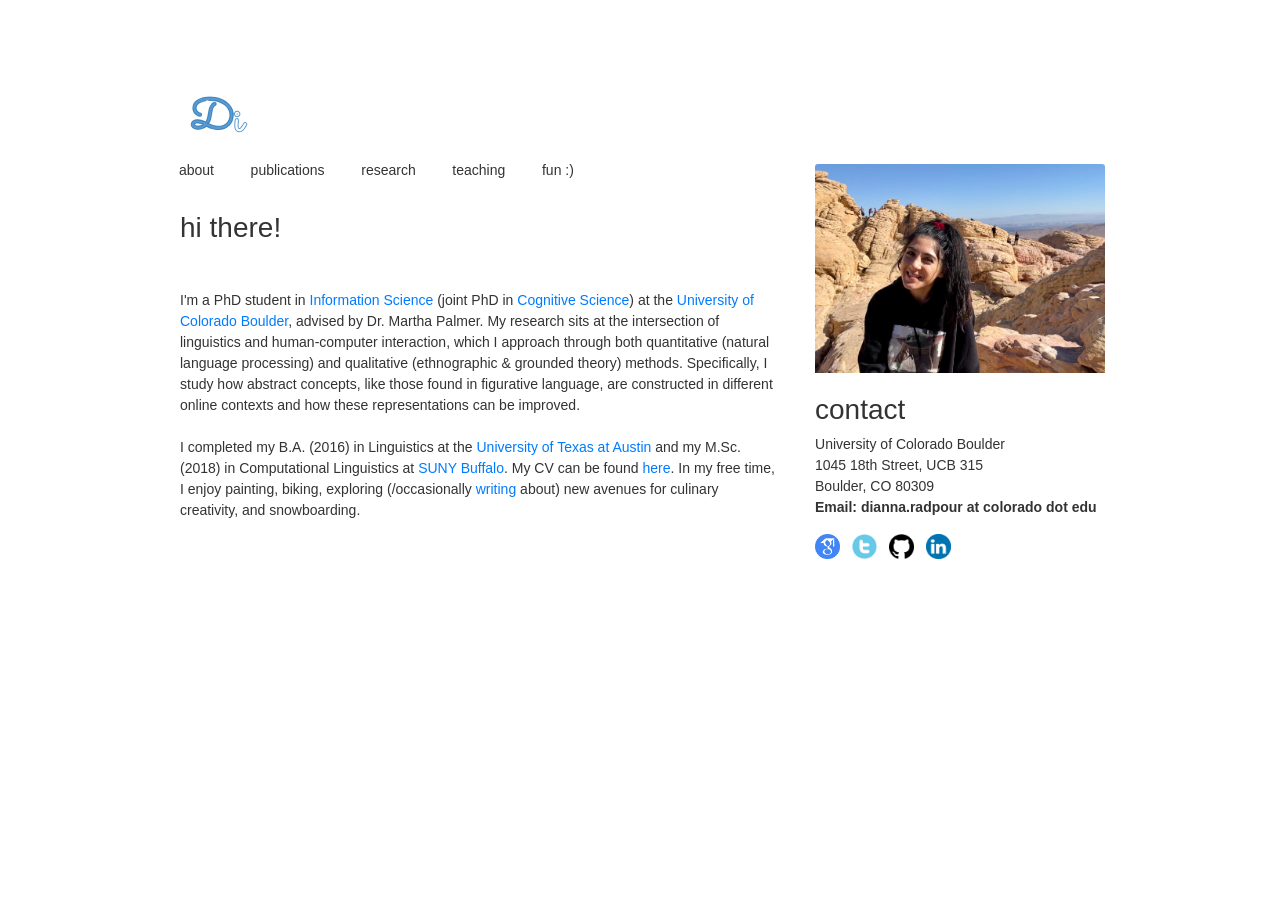
==== index.html @ 3520ae47 "Update index.html" ====
<!DOCTYPE html>
<head>
  <meta http-equiv="Content-Type" content="text/html; charset=UTF-8" />
   <meta name="viewport" content="width=device-width, initial-scale=1, shrink-to-fit=no">
  <title>dianna radpour &#x263C;</title>
    <link rel="stylesheet" href="https://maxcdn.bootstrapcdn.com/bootstrap/4.0.0/css/bootstrap.min.css" integrity="sha384-Gn5384xqQ1aoWXA+058RXPxPg6fy4IWvTNh0E263XmFcJlSAwiGgFAW/dAiS6JXm" crossorigin="anonymous">


<link href="defaultstyles.css" rel="stylesheet" media="screen" />
<link rel="apple-touch-icon" sizes="57x57" href="/fav-icon.ico/apple-icon-57x57.png">
<link rel="apple-touch-icon" sizes="60x60" href="/fav-icon.ico/apple-icon-60x60.png">
<link rel="apple-touch-icon" sizes="72x72" href="/fav-icon.ico/apple-icon-72x72.png">
<link rel="apple-touch-icon" sizes="76x76" href="/fav-icon.ico/apple-icon-76x76.png">
<link rel="apple-touch-icon" sizes="114x114" href="/fav-icon/apple-icon-114x114.png">
<link rel="apple-touch-icon" sizes="120x120" href="/fav-icon.ico/apple-icon-120x120.png">
<link rel="apple-touch-icon" sizes="144x144" href="/fav-icon.ico/apple-icon-144x144.png">
<link rel="apple-touch-icon" sizes="152x152" href="/fav-icon.ico/apple-icon-152x152.png">
<link rel="apple-touch-icon" sizes="180x180" href="/fav-icon.ico/apple-icon-180x180.png">
<link rel="icon" type="image/png" sizes="192x192"  href="/fav-icon/android-icon-192x192.png">
<link rel="icon" type="image/png" sizes="32x32" href="/fav-icon.ico/favicon-32x32.png">
<link rel="icon" type="image/png" sizes="96x96" href="/fav-icon.ico/favicon-96x96.png">
<link rel="icon" type="image/png" sizes="16x16" href="/fav-icon.ico/favicon-16x16.png">
<link rel="manifest" href="/fav-icon.ico/manifest.json">
<meta name="msapplication-TileColor" content="#ffffff">
<meta name="msapplication-TileImage" content="/fav-icon.ico/ms-icon-144x144.png">
<meta name="theme-color" content="#ffffff">

<style>
@import url(http://fonts.googleapis.com/css?family=Sacramento);


  #test {
    position: relative;
    display: inline-block;
  height: 50px;
  }
  #test p {
    width: 100%;
    font-family: "cursive";
    font-size: 30px;
    text-align: center;
    color: #faede8;
    margin-top: -40px;
    -webkit-animation: fadeInLeft 5s; /* Safari, Chrome and Opera > 12.1 */
    -moz-animation: fadeInLeft 5s; /* Firefox < 16 */
    -ms-animation: fadeInLeft 5s; /*
  Internet Explorer */
    -o-animation: fadeInLeft 5s; /* Opera < 12.1 */
    animation: fadeInLeft 3s;
  }
  #test canvas {
    margin: 0 auto;
    text-align: center;
    font-family: "cursive";
    font-family:'Sacramento'

  }
  @keyframes fadeInLeft {
    0% {
      opacity: 0;
      -webkit-transform: translateX(-15px);
    }
    100% {
      opacity: 1;
      -webkit-transform: translateX(0);
    }
  } /* Firefox < 16 */
  @-moz-keyframes fadeInLeft {
    0% {
      opacity: 0;
      -webkit-transform: translateX(-15px);
    }
    100% {
      opacity: 1;
      -webkit-transform: translateX(0);
    }
  } /* Safari, Chrome and Opera > 12.1 */
  @-webkit-keyframes fadeInLeft {
    0% {
      opacity: 0;
      -webkit-transform: translateX(-15px);
    }
    100% {
      opacity: 1;
      -webkit-transform: translateX(0);
    }
  } /* Internet Explorer */
  @-ms-keyframes fadeInLeft {
    0% {
      opacity: 0;
      -webkit-transform: translateX(-15px);
    }
    100% {
      opacity: 1;
      -webkit-transform: translateX(0);
    }
  } /* Opera < 12.1 */
  @-o-keyframes fadeInLeft {
    0% {
      opacity: 0;
      -webkit-transform: translateX(-15px);
    }
    100% {
      opacity: 1;
      -webkit-transform: translateX(0);
    }
  }
  /* .side-contact{
    position: absolute;
    right: -11px;
    top: -150px;
    max-width: 300px;
    z-index: 5;
  }
  #page{
    overflow: visible;
    position: relative;
  } */

  body{
    background-image:url('background.jpg')
  }
  #wrapper{
    background: #fff;
    display: flex;
    border: none;
    box-shadow: none;
  }

  .main-content{
        max-width:100%;
        display: block;
        flex:auto;
        padding: 0px 20px;
  }

  .card{
    padding-top:125px;
  }
  </style>
</head>

<body>
  

<div id="container" class="pt-xs-0 pt-lg-4">
    <div id="wrapper">
      <div>
        <div id="banner-home">
      <div class="row">
        <div class="col-9  intro-header">

                    <div id="test" class="fancy_title">
                        <canvas width="400" height="100"></canvas>
                      </div>

        </div>
      <div class="col-3 align-self-center my-auto">
         <span class="menu-toggle text-center pt-2 text-white d-block d-md-none" data-toggle="collapse" data-target="#navbarNav">Menu</span>
      </div>
    </div>
    
      </div>
<div class="container-fluid">
    <div class="row">
   <div id="navbarNav" class="collapse navbar-collapse">
          <nav class="cl-effect-1 navbar-expand navbar-expand-md">
      <a href="#">about</a>
      <a href="https://scholar.google.com/citations?user=dl_KyMIAAAAJ">publications</a>
            <a href="./research2.html">research</a>
      
             <a href="./resources.html">teaching</a>
             <a href="./miscellaneous.html">fun :) </a>
     </nav>
   </div>
    </div>
 </div>
<div id="page">
    <div class="container-fluid"> 
        <div class="row">
          <div class="col-sm-8 mb-2 main-content">
        
      <h3 class="mb-4">hi there!</h3>
      <p>
          <br /> 
        I'm a PhD student in <a href="https://www.colorado.edu/cmci/infoscience">Information Science</a> (joint PhD in <a href="https://www.colorado.edu/ics/">Cognitive Science</a>) at the <a href ="https://www.colorado.edu/">University of Colorado Boulder</a>, advised by Dr. Martha Palmer. My research sits at the intersection of linguistics and human-computer interaction, which I approach through both quantitative (natural language processing) and qualitative (ethnographic & grounded theory) methods. Specifically, I study how abstract concepts, like those found in figurative language, are constructed in different online contexts and how these representations can be improved.  
     <br />
        <br /> 
        I completed my B.A. (2016) in Linguistics at the <a href ="https://liberalarts.utexas.edu/linguistics/">University of Texas at Austin</a>  and my M.Sc. (2018) in Computational Linguistics at <a href="http://www.buffalo.edu/">SUNY Buffalo</a>. My CV can be found <a href="DRadpourCV.pdf">here</a>.  In my free time, I enjoy painting, biking, exploring (/occasionally <a href ="https://www.byfood.com/blog/tokyo/wonders-of-wagashi-japanese-sweet-making-experience">writing</a> about) new avenues for culinary creativity, and snowboarding.
            </p><br/> 
        
        <p>
        
      </p><br/>
<!--     <p>
      In my free time, I enjoy painting, biking, exploring (/occasionally <a href ="https://www.byfood.com/blog/tokyo/wonders-of-wagashi-japanese-sweet-making-experience">writing</a> about) new avenues for culinary creativity, and snowboarding. </p> -->
    </div>

                <!--
<iframe src="./contact.html" scrolling="no" height="480px" width="300px" frameborder="0"></iframe>
                <script>
                    $("#sidebar").load("./contact.html");
                </script>-->
            </div>
        </div>
  </div>

  </div>
  <div class="col-sm-4 mb-2 side-contact">
    <div class="card w-100" style="border:none">
      <img class="card-img-top" src="/images/canyon.jpeg" alt="^_^" title="photo" id="photo">
      
      <div class="card-body px-0" style="border:none">
      <h3 class="mb-2">contact</h3>
       <p>University of Colorado Boulder<br>
       1045 18th Street, UCB 315<br>
       Boulder, CO 80309<br>
       <strong>Email:</strnog> dianna.radpour at colorado dot edu<br>
       </p> 
        
          <div class="d-flex flex-row">
       <a class="pr-1" href="https://scholar.google.com/citations?user=dl_KyMIAAAAJ"><img src="images/icon_google.png" width="25"/></a>&nbsp;
                               <a class="px-1" href="https://twitter.com/diannasmusings"><img src="images/icon_twitter.png" width="25"/></a>&nbsp;
<!--            <a href="https://www.instagram.com/howdydianna/"><img src="images/icon_instagram.png" width="25"/></a>&nbsp;</td> -->
                 <a class="px-1" href="https://github.com/dradpour"><img src="images/icon_github.png" width="25"/></a>&nbsp;
              <a class="pl-1" href="https://www.linkedin.com/in/diannaradpour/"><img src="images/icon_linkedin.png" width="25"/></a>&nbsp;
        </div>
      </div>
    </div>
    </div>
    
   </div>
</div>
  
  
<script src="https://code.jquery.com/jquery-3.2.1.slim.min.js" integrity="sha384-KJ3o2DKtIkvYIK3UENzmM7KCkRr/rE9/Qpg6aAZGJwFDMVNA/GpGFF93hXpG5KkN" crossorigin="anonymous"></script>
<script src="https://cdnjs.cloudflare.com/ajax/libs/popper.js/1.12.9/umd/popper.min.js" integrity="sha384-ApNbgh9B+Y1QKtv3Rn7W3mgPxhU9K/ScQsAP7hUibX39j7fakFPskvXusvfa0b4Q" crossorigin="anonymous"></script>
<script src="https://maxcdn.bootstrapcdn.com/bootstrap/4.0.0/js/bootstrap.min.js" integrity="sha384-JZR6Spejh4U02d8jOt6vLEHfe/JQGiRRSQQxSfFWpi1MquVdAyjUar5+76PVCmYl" crossorigin="anonymous"></script>
<script>
    // WebFontConfig = {
    //   google: { families: ["Loved+by+the+King::latin"] },
    // };
    // (function () {
    //   var wf = document.createElement("script");
    //   wf.src =
    //     ("https:" == document.location.protocol ? "https" : "http") +
    //     "://ajax.googleapis.com/ajax/libs/webfont/1/webfont.js";
    //   wf.type = "text/javascript";
    //   wf.async = "true";
    //   var s = document.getElementsByTagName("script")[0];
    //   s.parentNode.insertBefore(wf, s);
    // })();

    //$(".fancy_title p").lettering();

    // get 2D context
    var ctx = document.querySelector("canvas").getContext("2d"),
      // dash-length for off-range
      dashLen = 220,
      // we'll update this, initialize
      dashOffset = dashLen,
      // some arbitrary speed
      speed = 7.5,
      // the text we will draw
      txt = "Dianna Radpour",
      // start position for x and iterator
      x = 30,
      i = 0;

    // Comic Sans?? Let's make it useful for something ;) w/ fallbacks
    ctx.font =  "normal" + " " + "normal" + " " + "bold" + " " + "42px" + " " + "Sacramento";

    // thickness of the line
    ctx.lineWidth = 1;

    // to avoid spikes we can join each line with a round joint
    ctx.lineJoin = "round";

    // increase realism letting background (f.ex. paper) show through
    ctx.globalAlpha = 2 / 3;

    // some color, lets use a black pencil
    ctx.strokeStyle = ctx.fillStyle = "#0b68b5";

    (function loop() {
      // clear canvas for each frame
      ctx.clearRect(x, 0, 60, 150);

      // calculate and set current line-dash for this char
      ctx.setLineDash([dashLen - dashOffset, dashOffset - speed]);

      // reduce length of off-dash
      dashOffset -= speed;

      // draw char to canvas with current dash-length
      ctx.strokeText(txt[i], x, 90);

      // char done? no, the loop
      if (dashOffset > 0) requestAnimationFrame(loop);
      else {
        // ok, outline done, lets fill its interior before next
        ctx.fillText(txt[i], x, 90);

        // reset line-dash length
        dashOffset = dashLen;

        // get x position to next char by measuring what we have drawn
        // notice we offset it a little by random to increase realism
        x += ctx.measureText(txt[i++]).width + ctx.lineWidth * Math.random();

        // lets use an absolute transform to randomize y-position a little
        ctx.setTransform(1, 0, 0, 1, 0, 3 * Math.random());

        // and just cause we can, rotate it a little too to make it even
        // more realistic
        ctx.rotate(Math.random() * 0.005);

        // if we still have chars left, loop animation again for this char
        if (i < txt.length) requestAnimationFrame(loop);
      }
    })(); // just to self-invoke the loop
  </script>
  </body>
</html>
---- defaultstyles.css ----
@charset "utf-8";
/* CSS Document */

*:focus,
*:active {
   outline: none
}

a {
  color: #007bff;	
}


a:hover {
	color:#005fc4;	
	text-decoration: none!important;
}
a.current:link, a.current:visited {
	color:#111;
	font-weight:bold;
}
img { border:none; }
body {
	margin:0;
	padding:0;
	background-color:#FFFFFF;
	color:#333;
	font-family: "Century Gothic", CenturyGothic, Geneva, AppleGothic, sans-serif;
/* 	font-family:"Lucida Sans Unicode", "Lucida Grande", Arial, Helvetica, sans-serif; */
}

#container {
	width:960px;
	max-width:100%;
	margin:10px auto auto;
	font-size:14px;
}
#ucb {
}
#wrapper {
 box-shadow: 0 0 5px #222;
 -webkit-box-shadow: 0 0 5px #222;
 -moz-box-shadow: 0 0 5px #222;
 -moz-border-radius:10px;
	-webkit-border-radius:10px;
	margin:5px 0;
	width:100%;

}	
#banner {
        position: relative;
        z-index:1;
	color:#FFF;
	padding:15px;
	
	-moz-border-radius-topleft:10px;
	-webkit-border-top-left-radius:10px;
	-moz-border-radius-topright:10px;
	-webkit-border-top-right-radius:10px;
        margin:0;
	border-bottom:3px solid #297c4e;
}
h1 {
	margin:0;
	padding: 0;
	font-size:30px;
        line-height: 1;
}
#banner p {
	margin:0;
	text-transform: uppercase;
	font-size:14px;
}
#nav {
	background-color:#EEE;
	border-bottom:1px solid #DDD;
	
	
}
#nav ul {
	list-style:none;
	margin:0;
	padding:0 7px;
	height:32px;
	
}
#nav ul li {
	display:inline;
	float:left;
}
#nav a:link, #nav a:visited {
	display:block;
	float:left;
	line-height:32px;
	padding:0 8px;
	font-size:16px;
}
#page {
	background-color:#FFF;
	overflow:auto;
	padding:15px 0;
	/*
	-moz-border-radius-bottomleft:10px;
	-webkit-border-bottom-left-radius:10px;
	-moz-border-radius-bottomright:10px;
	-webkit-border-bottom-right-radius:10px;
	*/
}
#sidebar {
	min-width:250px;
    min-height:320px;
	margin:0 15px;
	float:right;
	line-height:140%;
	background-color:#EEE;
	border: 1px solid #E5E5E5;
}

#sidebar h3, #sidebar p {
	padding:0 10px;
}
#content {
	margin:0 15px;
	
	line-height:normal;
}
#footer {
	padding:15px;	
	overflow:auto;
	color:#FFF;
	font-size:90%;
	text-align:right;
}
#footer img {
	
	:left; 
	margin-right:15px;
}

h2 {
	margin-top:0;
	color:#008000;
	font-weight:normal;
	font-size:200%;
}

.right {
	float:right;
	margin: 0 0 15px 15px;
}
.left {
	float:left;
	margin:0 15px 15px 0;
}

#contentbar {
	width:210px;
	margin-top: 0;
	margin-right: 15px;
	margin-bottom: 0;
	margin-left: 0px;	
	float:left;
	line-height:140%;
	background-color:#EEE;
	border: 1px solid #E5E5E5;
}

#contentbar h3, #contentbar p {
	padding:0 10px;
}
h1 {
	 -moz-border-radius-topleft:10px;
	-webkit-border-top-left-radius:10px;
	-moz-border-radius-topright:10px;
	-webkit-border-top-right-radius:10px;
		
}
#page {
	
	-moz-border-radius-bottomleft:10px;
	-webkit-border-bottom-left-radius:10px;
	-moz-border-radius-bottomright:10px;
	-webkit-border-bottom-right-radius:10px;

}
#banner {
	background-color:#2E8B57;}

#fac_photo {margin-left:auto; margin-right:auto; display:block; padding:10px;}

#banner p {padding-left:1em}
/* uncomment the specific line to hide the content div on specific pages */
/* .contentbar1 {display:none}  */
 .contentbar2 {display:none}  
/* .contentbar3 {display:none}  */
/* .contentbar4 {display:none}  */
/* .contentbar5 {display:none}  */



.label-dataset {
  background-color: #9b59b6;
}
.label-dataset[href]:hover,
.label-dataset[href]:focus {
  background-color: #8e44ad;
}

.label-video {
    background-color: #ffcccc;
}

.label-best {
    background-color: #99004d;
}		

.label-short {
    background-color: #d27979;
}

.label-long {
    background-color: #26004d;
}
 .menu-toggle {
   transition: all 0.3s ease;
   font-weight: bold;
   cursor: pointer;
}

.menu-toggle:hover,
.menu-toggle:active {
   color: #f5f5f5;
}

li {
    font-size:16px;
    display:block;
    float:left;
    line-height:32px;
    padding:0 8px;
}

.navbar-toggler {
	position:relative;
	z-index: 10!important;
}

navbar-toggler {
  padding: 0.25rem 0.75rem;
  font-size: 1.25rem;
  line-height: 1;
  background-color: #fff;
  border: 1px solid #000;
  border-radius: 0.25rem;
}


nav a {
	position: relative;
	display: inline-block;
	margin: 15px 0 15px 5px;
	outline: none;
	text-decoration: none;
	font-weight: 400;
	color: inherit;
}

nav a:hover,
nav a:focus {
	outline: none;
}

/* Effect 1: Brackets */
.cl-effect-1 a::before,
.cl-effect-1 a::after {
	display: inline-block;
	opacity: 0;
	-webkit-transition: -webkit-transform 0.3s, opacity 0.2s;
	-moz-transition: -moz-transform 0.3s, opacity 0.2s;
	transition: transform 0.3s, opacity 0.2s;
}

.cl-effect-1 a::before {
	margin-right: 10px;
	content: '[';
	-webkit-transform: translateX(20px);
	-moz-transform: translateX(20px);
	transform: translateX(20px);
}

.cl-effect-1 a::after {
	margin-left: 10px;
	content: ']';
	-webkit-transform: translateX(-20px);
	-moz-transform: translateX(-20px);
	transform: translateX(-20px);
}

.cl-effect-1 a:hover::before,
.cl-effect-1 a:hover::after,
.cl-effect-1 a:focus::before,
.cl-effect-1 a:focus::after {
	opacity: 1;
	-webkit-transform: translateX(0px);
	-moz-transform: translateX(0px);
	transform: translateX(0px);
}


@media(min-width:767px) {
    .collapse.navbar-collapse { display: block;}
}


@media(max-width:767px) {

	#container {
	   width: 100%;
           margin-top:0;
	}
	
	nav a {
	  display: block!important;
	  margin: 15px auto;
     }

     #wrapper {
       margin-top:0
       border-radius:0;
     }

    #banner { border-radius 0}
}

navbar-expand-md{
    -webkit-box-orient: horizontal;
    -webkit-box-direction: normal;
    -ms-flex-flow: row nowrap;
    flex-flow: row nowrap;
    -webkit-box-pack: start;
    -ms-flex-pack: start;
    justify-content: flex-start;
  }
  .navbar-expand-md .navbar-nav {
    -webkit-box-orient: horizontal;
    -webkit-box-direction: normal;
    -ms-flex-direction: row;
    flex-direction: row;
  }
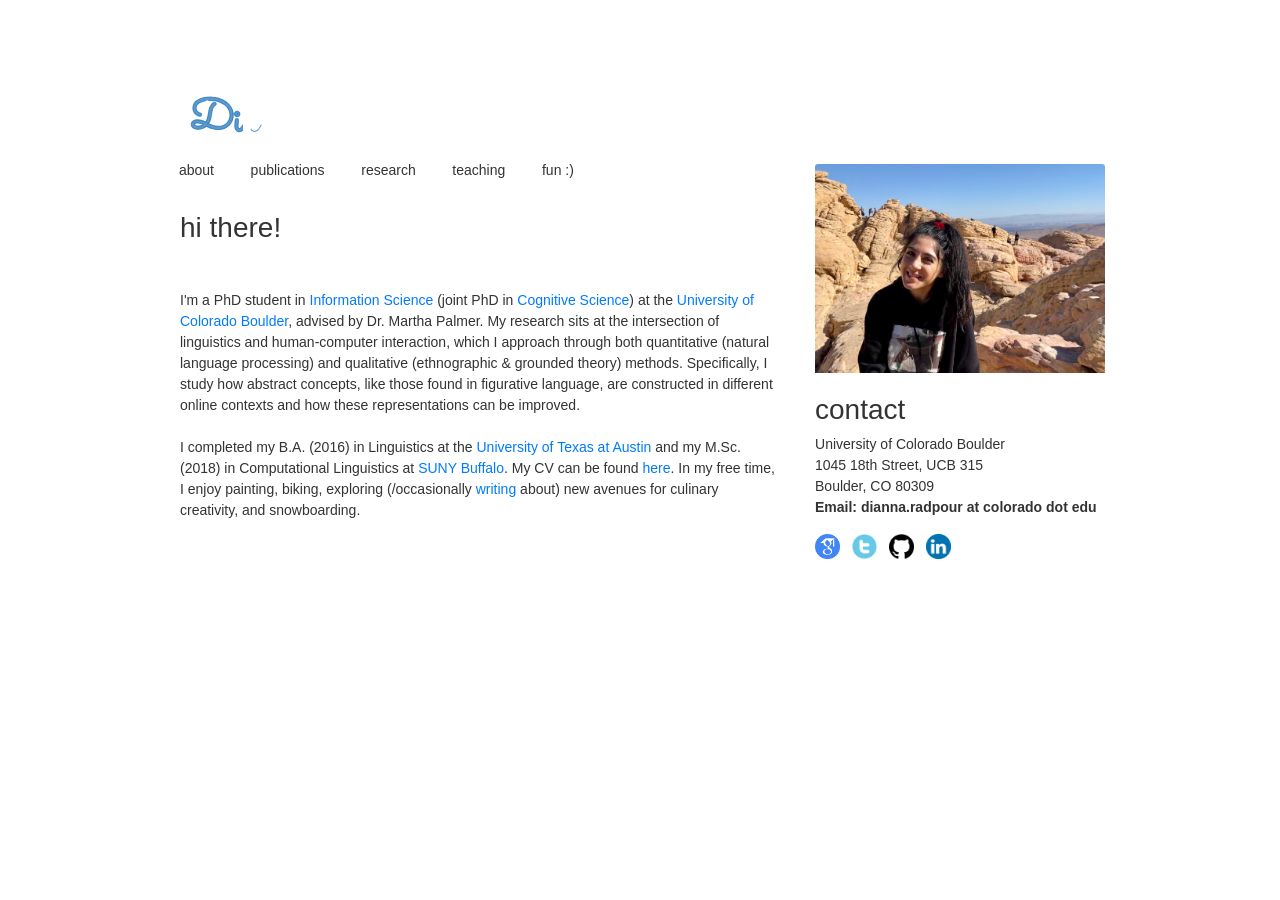
==== commit 9bf2b0e6: "Update index.html" ====
--- a/index.html
+++ b/index.html
@@ -167,7 +167,7 @@
    <div id="navbarNav" class="collapse navbar-collapse">
           <nav class="cl-effect-1 navbar-expand navbar-expand-md">
       <a href="#">about</a>
-      <a href="https://scholar.google.com/citations?user=dl_KyMIAAAAJ">publications</a>
+      <a href="https://scholar.google.com/citations?hl=en&user=zafeNiwAAAAJ">publications</a>
             <a href="./research2.html">research</a>
       
              <a href="./resources.html">teaching</a>
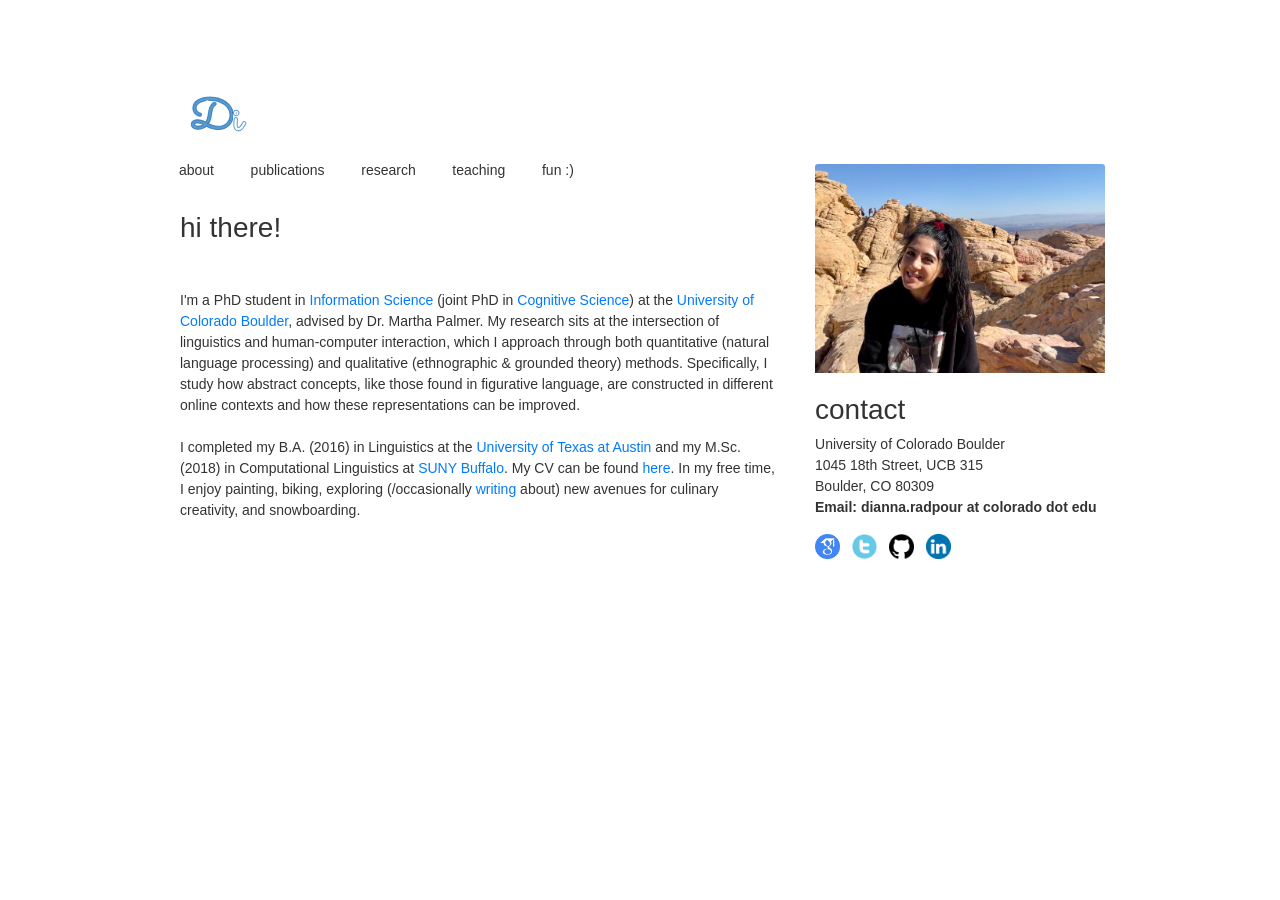
==== commit 028a34af: "Update index.html" ====
--- a/index.html
+++ b/index.html
@@ -220,7 +220,7 @@
        </p> 
         
           <div class="d-flex flex-row">
-       <a class="pr-1" href="https://scholar.google.com/citations?user=dl_KyMIAAAAJ"><img src="images/icon_google.png" width="25"/></a>&nbsp;
+       <a class="pr-1" href="https://scholar.google.com/citations?hl=en&user=zafeNiwAAAAJ"><img src="images/icon_google.png" width="25"/></a>&nbsp;
                                <a class="px-1" href="https://twitter.com/diannasmusings"><img src="images/icon_twitter.png" width="25"/></a>&nbsp;
 <!--            <a href="https://www.instagram.com/howdydianna/"><img src="images/icon_instagram.png" width="25"/></a>&nbsp;</td> -->
                  <a class="px-1" href="https://github.com/dradpour"><img src="images/icon_github.png" width="25"/></a>&nbsp;
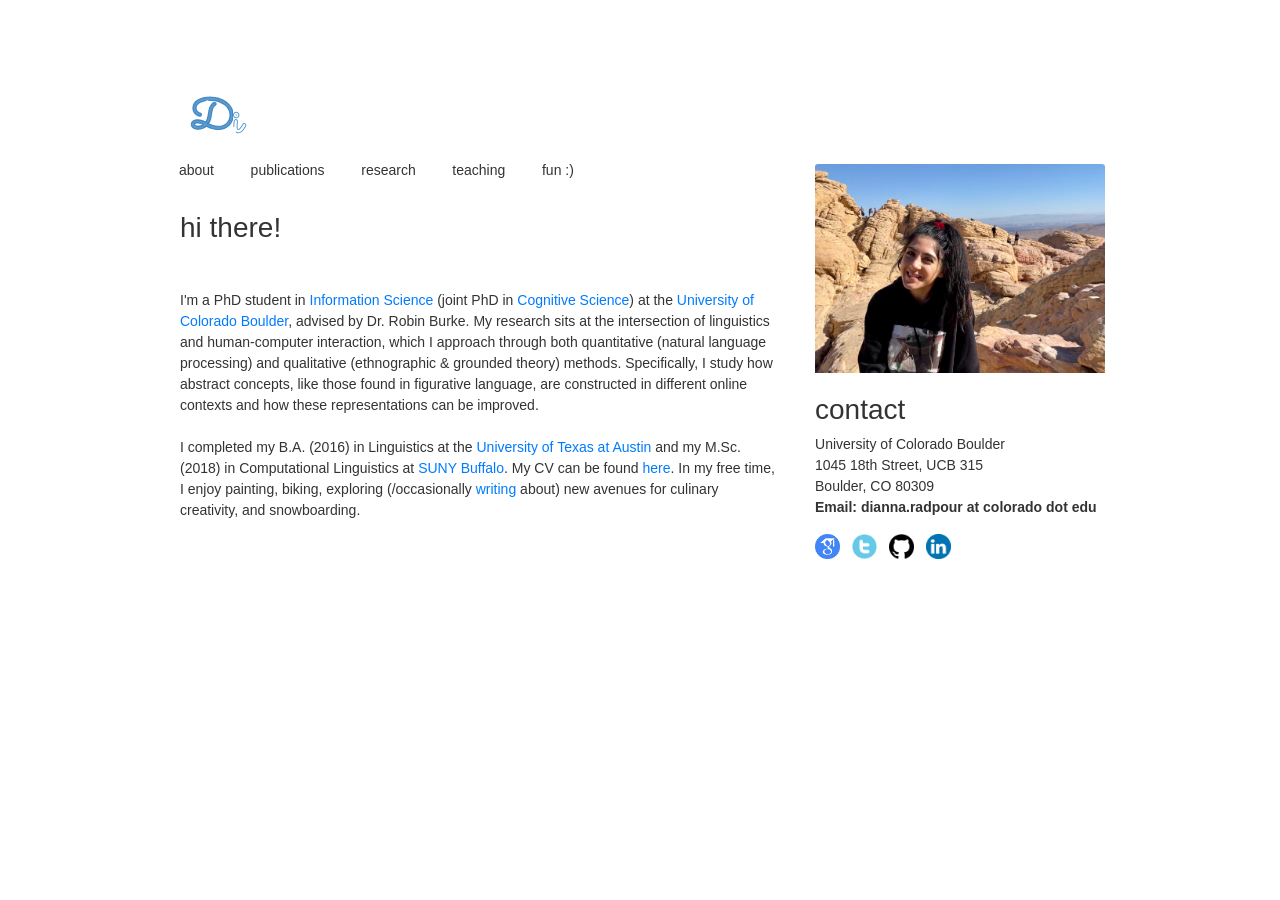
==== commit 63c68343: "Update index.html" ====
--- a/index.html
+++ b/index.html
@@ -184,7 +184,7 @@
       <h3 class="mb-4">hi there!</h3>
       <p>
           <br /> 
-        I'm a PhD student in <a href="https://www.colorado.edu/cmci/infoscience">Information Science</a> (joint PhD in <a href="https://www.colorado.edu/ics/">Cognitive Science</a>) at the <a href ="https://www.colorado.edu/">University of Colorado Boulder</a>, advised by Dr. Martha Palmer. My research sits at the intersection of linguistics and human-computer interaction, which I approach through both quantitative (natural language processing) and qualitative (ethnographic & grounded theory) methods. Specifically, I study how abstract concepts, like those found in figurative language, are constructed in different online contexts and how these representations can be improved.  
+        I'm a PhD student in <a href="https://www.colorado.edu/cmci/infoscience">Information Science</a> (joint PhD in <a href="https://www.colorado.edu/ics/">Cognitive Science</a>) at the <a href ="https://www.colorado.edu/">University of Colorado Boulder</a>, advised by Dr. Robin Burke. My research sits at the intersection of linguistics and human-computer interaction, which I approach through both quantitative (natural language processing) and qualitative (ethnographic & grounded theory) methods. Specifically, I study how abstract concepts, like those found in figurative language, are constructed in different online contexts and how these representations can be improved.  
      <br />
         <br /> 
         I completed my B.A. (2016) in Linguistics at the <a href ="https://liberalarts.utexas.edu/linguistics/">University of Texas at Austin</a>  and my M.Sc. (2018) in Computational Linguistics at <a href="http://www.buffalo.edu/">SUNY Buffalo</a>. My CV can be found <a href="DRadpourCV.pdf">here</a>.  In my free time, I enjoy painting, biking, exploring (/occasionally <a href ="https://www.byfood.com/blog/tokyo/wonders-of-wagashi-japanese-sweet-making-experience">writing</a> about) new avenues for culinary creativity, and snowboarding.
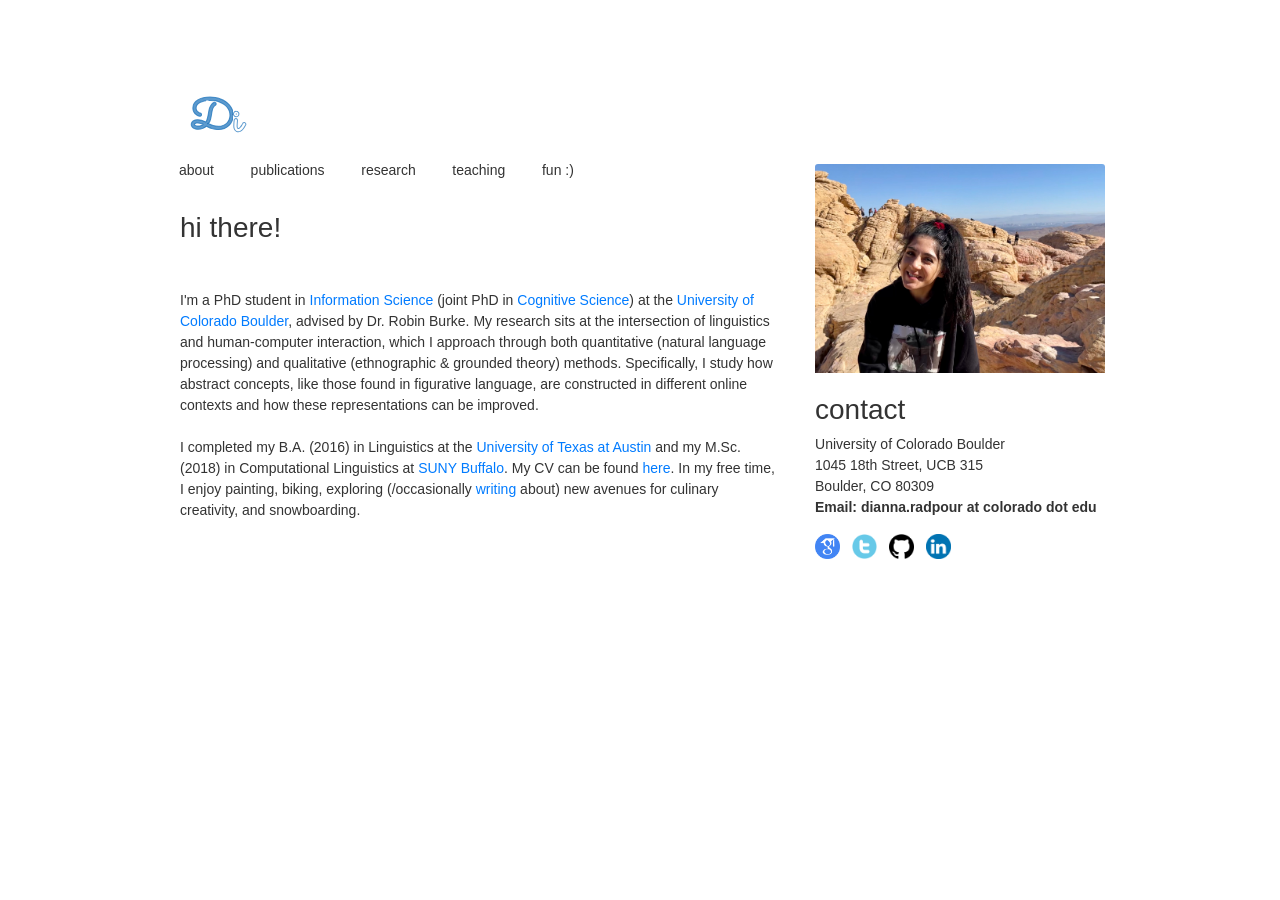
==== commit 6a0b9852: "Update index.html" ====
--- a/index.html
+++ b/index.html
@@ -187,7 +187,7 @@
         I'm a PhD student in <a href="https://www.colorado.edu/cmci/infoscience">Information Science</a> (joint PhD in <a href="https://www.colorado.edu/ics/">Cognitive Science</a>) at the <a href ="https://www.colorado.edu/">University of Colorado Boulder</a>, advised by Dr. Robin Burke. My research sits at the intersection of linguistics and human-computer interaction, which I approach through both quantitative (natural language processing) and qualitative (ethnographic & grounded theory) methods. Specifically, I study how abstract concepts, like those found in figurative language, are constructed in different online contexts and how these representations can be improved.  
      <br />
         <br /> 
-        I completed my B.A. (2016) in Linguistics at the <a href ="https://liberalarts.utexas.edu/linguistics/">University of Texas at Austin</a>  and my M.Sc. (2018) in Computational Linguistics at <a href="http://www.buffalo.edu/">SUNY Buffalo</a>. My CV can be found <a href="DRadpourCV.pdf">here</a>.  In my free time, I enjoy painting, biking, exploring (/occasionally <a href ="https://www.byfood.com/blog/tokyo/wonders-of-wagashi-japanese-sweet-making-experience">writing</a> about) new avenues for culinary creativity, and snowboarding.
+        I completed my B.A. (2016) in Linguistics at the <a href ="https://liberalarts.utexas.edu/linguistics/">University of Texas at Austin</a>  and my M.Sc. (2018) in Computational Linguistics at <a href="http://www.buffalo.edu/">SUNY Buffalo</a>. My CV can be found <a href="DiannaRadpourCV.pdf">here</a>.  In my free time, I enjoy painting, biking, exploring (/occasionally <a href ="https://www.byfood.com/blog/tokyo/wonders-of-wagashi-japanese-sweet-making-experience">writing</a> about) new avenues for culinary creativity, and snowboarding.
             </p><br/> 
         
         <p>
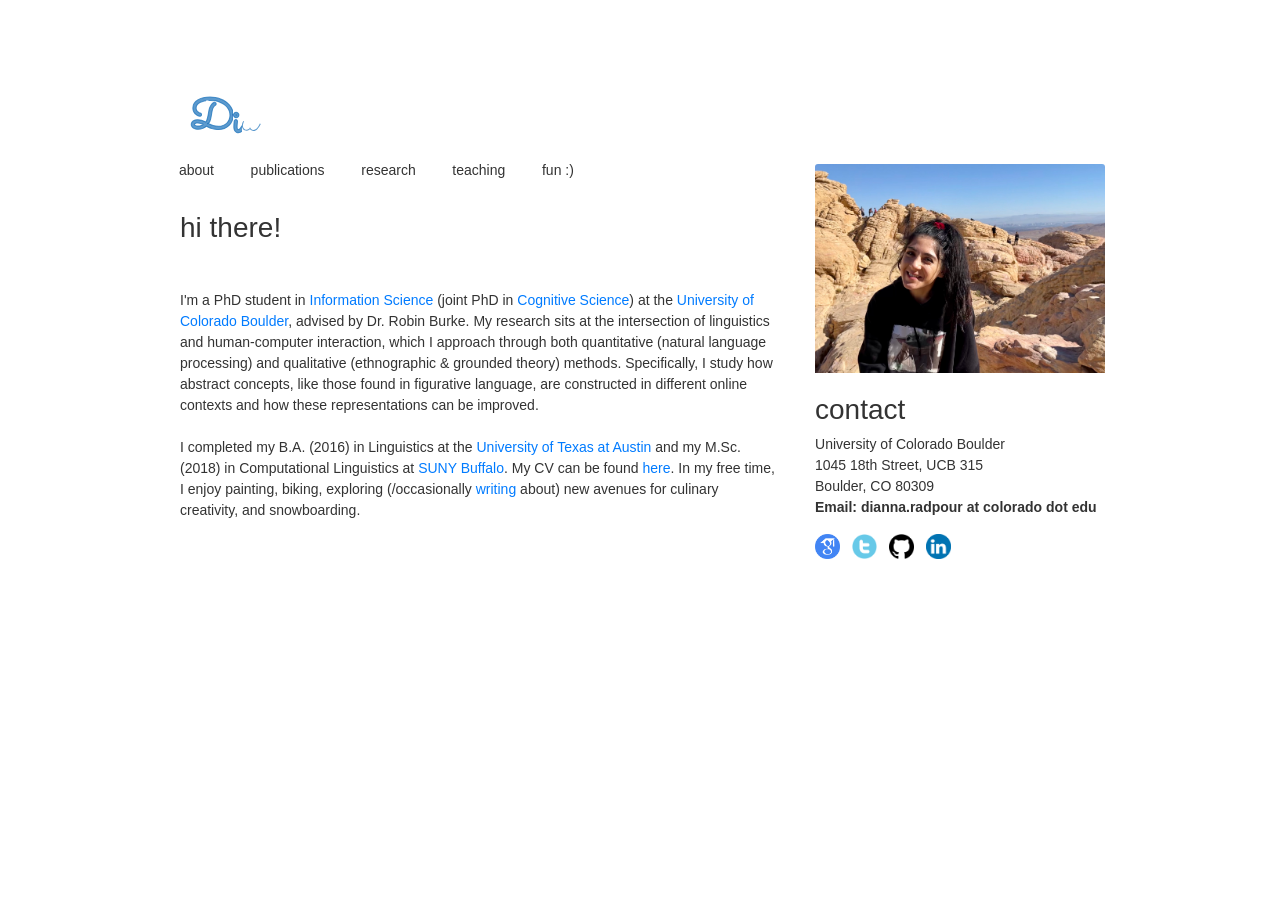
==== commit 82162e69: "Update index.html" ====
--- a/index.html
+++ b/index.html
@@ -3,7 +3,7 @@
 <head>
   <meta http-equiv="Content-Type" content="text/html; charset=UTF-8" />
    <meta name="viewport" content="width=device-width, initial-scale=1, shrink-to-fit=no">
-  <title>dianna radpour &#x263C;</title>
+  <title>nelu radpour &#x263C;</title>
     <link rel="stylesheet" href="https://maxcdn.bootstrapcdn.com/bootstrap/4.0.0/css/bootstrap.min.css" integrity="sha384-Gn5384xqQ1aoWXA+058RXPxPg6fy4IWvTNh0E263XmFcJlSAwiGgFAW/dAiS6JXm" crossorigin="anonymous">
 
 
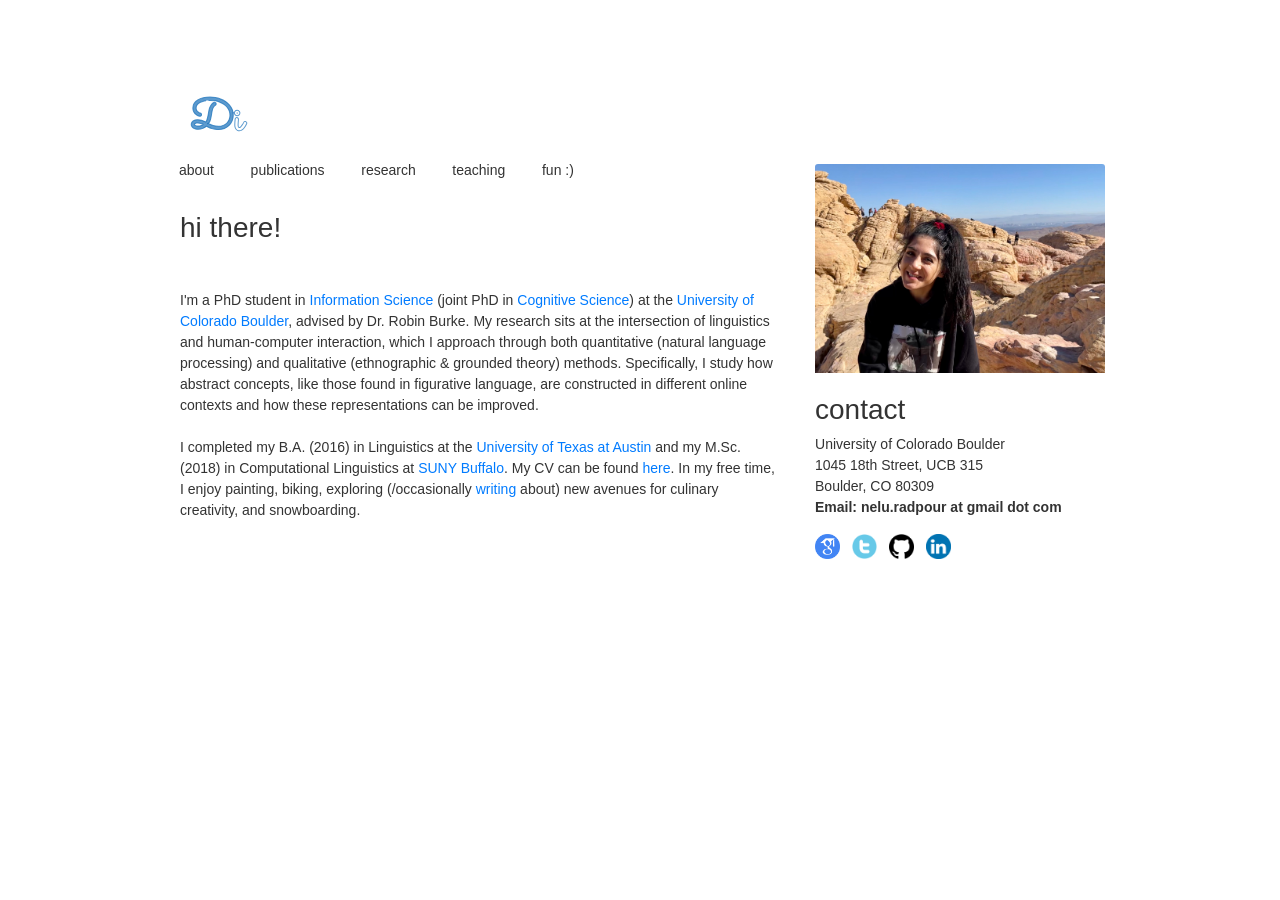
==== commit 44cdba65: "Update index.html" ====
--- a/index.html
+++ b/index.html
@@ -216,7 +216,7 @@
        <p>University of Colorado Boulder<br>
        1045 18th Street, UCB 315<br>
        Boulder, CO 80309<br>
-       <strong>Email:</strnog> dianna.radpour at colorado dot edu<br>
+       <strong>Email:</strnog> nelu.radpour at gmail dot com<br>
        </p> 
         
           <div class="d-flex flex-row">
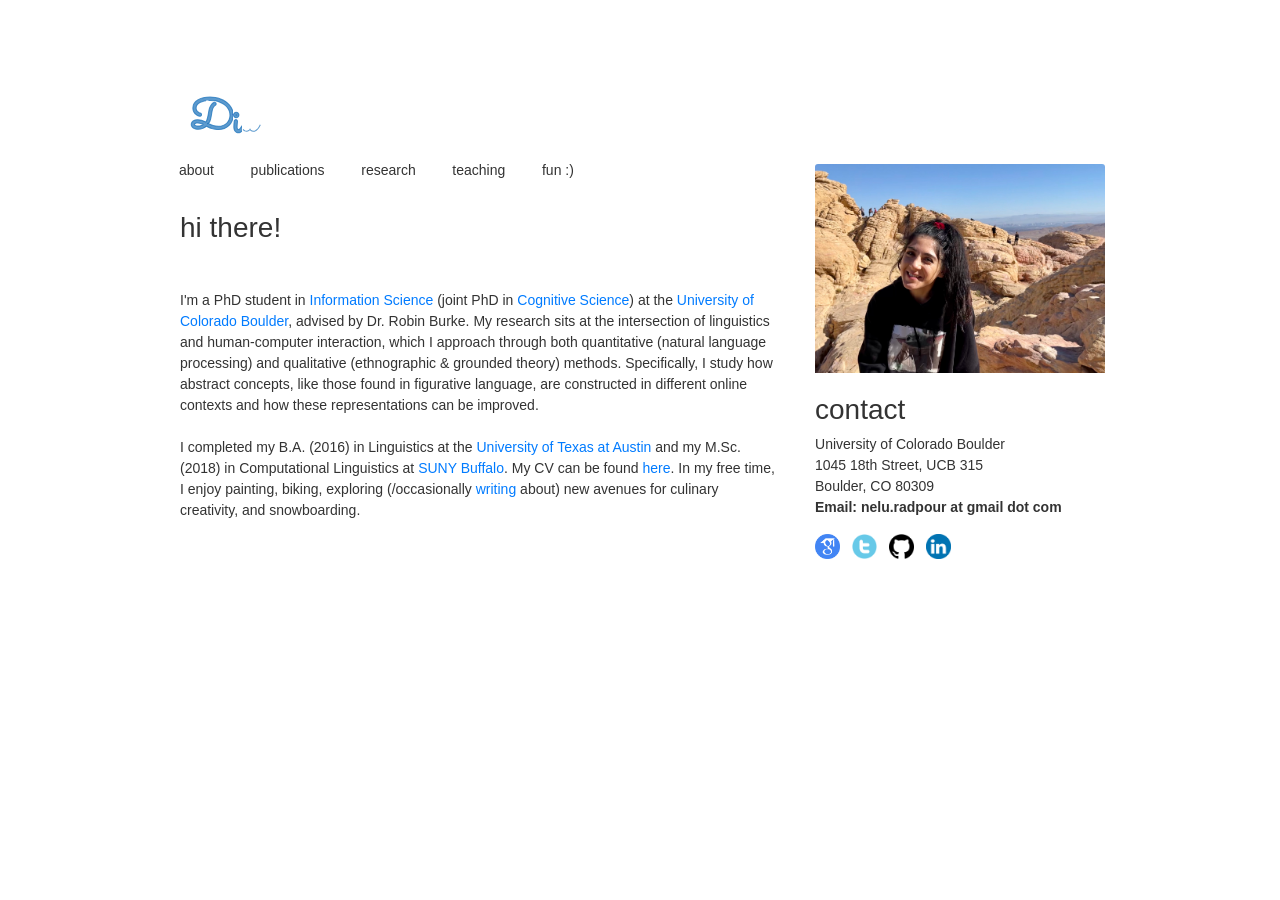
==== commit 7c41dacd: "Update index.html" ====
--- a/index.html
+++ b/index.html
@@ -42,12 +42,12 @@
     text-align: center;
     color: #faede8;
     margin-top: -40px;
-    -webkit-animation: fadeInLeft 5s; /* Safari, Chrome and Opera > 12.1 */
+/*     -webkit-animation: fadeInLeft 5s; /* Safari, Chrome and Opera > 12.1 */
     -moz-animation: fadeInLeft 5s; /* Firefox < 16 */
     -ms-animation: fadeInLeft 5s; /*
   Internet Explorer */
     -o-animation: fadeInLeft 5s; /* Opera < 12.1 */
-    animation: fadeInLeft 3s;
+    animation: fadeInLeft 3s; */
   }
   #test canvas {
     margin: 0 auto;
